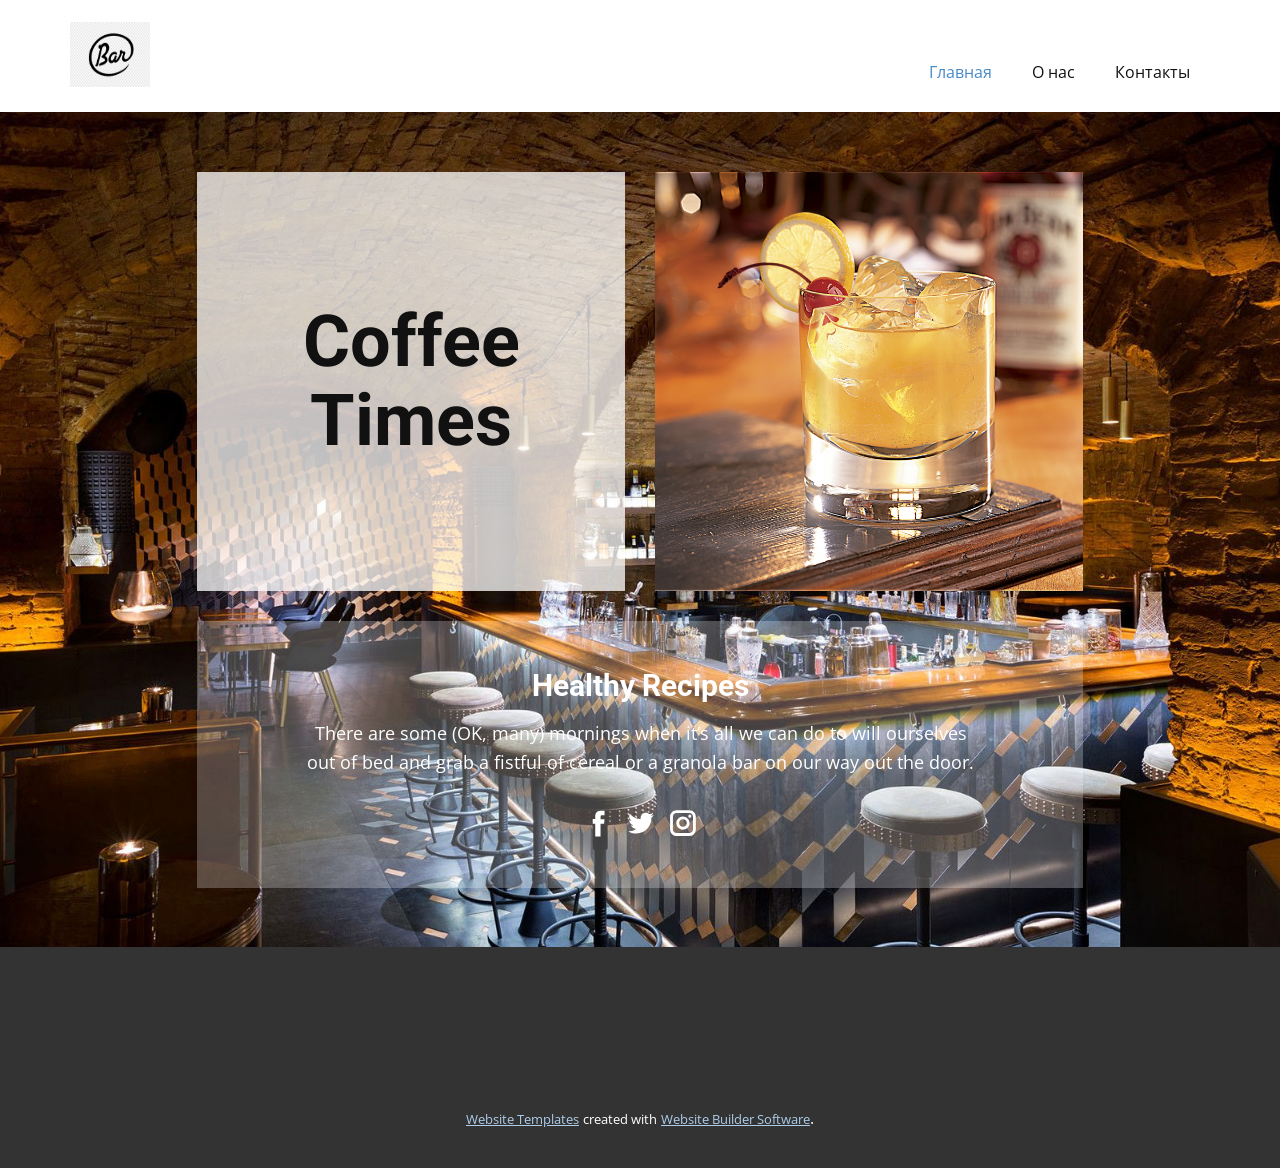
==== index.html @ fc721bdf "Add files via upload" ====
<!DOCTYPE html>
<html style="font-size: 16px;" lang="ru"><head>
    <meta name="viewport" content="width=device-width, initial-scale=1.0">
    <meta charset="utf-8">
    <meta name="keywords" content="Coffee Times, Healthy Recipes">
    <meta name="description" content="">
    <title>Главная</title>
    <link rel="stylesheet" href="nicepage.css" media="screen">
<link rel="stylesheet" href="Главная.css" media="screen">
    <script class="u-script" type="text/javascript" src="jquery.js" defer=""></script>
    <script class="u-script" type="text/javascript" src="nicepage.js" defer=""></script>
    <meta name="generator" content="Nicepage 5.13.1, nicepage.com">
    <link id="u-theme-google-font" rel="stylesheet" href="https://fonts.googleapis.com/css?family=Roboto:100,100i,300,300i,400,400i,500,500i,700,700i,900,900i|Open+Sans:300,300i,400,400i,500,500i,600,600i,700,700i,800,800i">
    
    
    <script type="application/ld+json">{
		"@context": "http://schema.org",
		"@type": "Organization",
		"name": "",
		"logo": "images/199094504-0.png"
}</script>
    <meta name="theme-color" content="#478ac9">
    <meta property="og:title" content="Главная">
    <meta property="og:type" content="website">
  <meta data-intl-tel-input-cdn-path="intlTelInput/"></head>
  <body data-home-page="Главная.html" data-home-page-title="Главная" class="u-body u-xl-mode" data-lang="ru"><header class="u-clearfix u-header u-header" id="sec-3483"><div class="u-clearfix u-sheet u-sheet-1">
        <a href="https://nicepage.com" class="u-image u-logo u-image-1" data-image-width="4617" data-image-height="3744">
          <img src="images/199094504-0.png" class="u-logo-image u-logo-image-1">
        </a>
        <nav class="u-menu u-menu-dropdown u-offcanvas u-menu-1">
          <div class="menu-collapse" style="font-size: 1rem; letter-spacing: 0px;">
            <a class="u-button-style u-custom-left-right-menu-spacing u-custom-padding-bottom u-custom-top-bottom-menu-spacing u-nav-link u-text-active-palette-1-base u-text-hover-palette-2-base" href="#">
              <svg class="u-svg-link" viewBox="0 0 24 24"><use xmlns:xlink="http://www.w3.org/1999/xlink" xlink:href="#menu-hamburger"></use></svg>
              <svg class="u-svg-content" version="1.1" id="menu-hamburger" viewBox="0 0 16 16" x="0px" y="0px" xmlns:xlink="http://www.w3.org/1999/xlink" xmlns="http://www.w3.org/2000/svg"><g><rect y="1" width="16" height="2"></rect><rect y="7" width="16" height="2"></rect><rect y="13" width="16" height="2"></rect>
</g></svg>
            </a>
          </div>
          <div class="u-nav-container">
            <ul class="u-nav u-unstyled u-nav-1"><li class="u-nav-item"><a class="u-button-style u-nav-link u-text-active-palette-1-base u-text-hover-palette-2-base" href="Главная.html" style="padding: 10px 20px;">Главная</a>
</li><li class="u-nav-item"><a class="u-button-style u-nav-link u-text-active-palette-1-base u-text-hover-palette-2-base" href="О-нас.html" style="padding: 10px 20px;">О нас</a>
</li><li class="u-nav-item"><a class="u-button-style u-nav-link u-text-active-palette-1-base u-text-hover-palette-2-base" href="Контакты.html" style="padding: 10px 20px;">Контакты</a>
</li></ul>
          </div>
          <div class="u-nav-container-collapse">
            <div class="u-black u-container-style u-inner-container-layout u-opacity u-opacity-95 u-sidenav">
              <div class="u-inner-container-layout u-sidenav-overflow">
                <div class="u-menu-close"></div>
                <ul class="u-align-center u-nav u-popupmenu-items u-unstyled u-nav-2"><li class="u-nav-item"><a class="u-button-style u-nav-link" href="Главная.html">Главная</a>
</li><li class="u-nav-item"><a class="u-button-style u-nav-link" href="О-нас.html">О нас</a>
</li><li class="u-nav-item"><a class="u-button-style u-nav-link" href="Контакты.html">Контакты</a>
</li></ul>
              </div>
            </div>
            <div class="u-black u-menu-overlay u-opacity u-opacity-70"></div>
          </div>
        </nav>
      </div></header>
    <section class="u-align-center u-clearfix u-image u-section-1" id="carousel_4500">
      <div class="u-clearfix u-sheet u-valign-middle u-sheet-1">
        <div class="u-clearfix u-gutter-30 u-layout-wrap u-layout-wrap-1">
          <div class="u-gutter-0 u-layout">
            <div class="u-layout-col">
              <div class="u-size-30">
                <div class="u-layout-row">
                  <div class="u-container-style u-layout-cell u-left-cell u-opacity u-opacity-75 u-right-cell u-size-30 u-white u-layout-cell-1">
                    <div class="u-container-layout u-valign-middle u-container-layout-1">
                      <h2 class="u-align-center u-text u-text-1">Coffee Times</h2>
                    </div>
                  </div>
                  <div class="u-container-style u-image u-layout-cell u-size-30 u-image-1" data-image-width="501" data-image-height="750">
                    <div class="u-container-layout u-container-layout-2"></div>
                  </div>
                </div>
              </div>
              <div class="u-size-30">
                <div class="u-layout-row">
                  <div class="u-align-center-lg u-align-center-md u-align-center-sm u-align-center-xs u-container-style u-layout-cell u-left-cell u-opacity u-opacity-25 u-right-cell u-size-60 u-white u-layout-cell-3">
                    <div class="u-container-layout u-valign-middle u-container-layout-3">
                      <h2 class="u-align-center-xl u-text u-text-body-alt-color u-text-2">Healthy Recipes</h2>
                      <p class="u-align-center-xl u-text u-text-body-alt-color u-text-3">There are some (OK, many) mornings when it’s all we can do to will ourselves out of bed and grab a fistful of cereal or a granola bar on our way out the door.</p>
                      <div class="u-social-icons u-spacing-10 u-social-icons-1">
                        <a class="u-social-url" target="_blank" href=""><span class="u-icon u-icon-circle u-social-facebook u-social-icon u-text-white u-icon-1"><svg class="u-svg-link" preserveAspectRatio="xMidYMin slice" viewBox="0 0 112 112" style=""><use xmlns:xlink="http://www.w3.org/1999/xlink" xlink:href="#svg-989c"></use></svg><svg x="0px" y="0px" viewBox="0 0 112 112" id="svg-989c" class="u-svg-content"><path d="M75.5,28.8H65.4c-1.5,0-4,0.9-4,4.3v9.4h13.9l-1.5,15.8H61.4v45.1H42.8V58.3h-8.8V42.4h8.8V32.2 c0-7.4,3.4-18.8,18.8-18.8h13.8v15.4H75.5z"></path></svg></span>
                        </a>
                        <a class="u-social-url" target="_blank" href=""><span class="u-icon u-icon-circle u-social-icon u-social-twitter u-text-white u-icon-2"><svg class="u-svg-link" preserveAspectRatio="xMidYMin slice" viewBox="0 0 112 112" style=""><use xmlns:xlink="http://www.w3.org/1999/xlink" xlink:href="#svg-8198"></use></svg><svg x="0px" y="0px" viewBox="0 0 112 112" id="svg-8198" class="u-svg-content"><path d="M92.2,38.2c0,0.8,0,1.6,0,2.3c0,24.3-18.6,52.4-52.6,52.4c-10.6,0.1-20.2-2.9-28.5-8.2 c1.4,0.2,2.9,0.2,4.4,0.2c8.7,0,16.7-2.9,23-7.9c-8.1-0.2-14.9-5.5-17.3-12.8c1.1,0.2,2.4,0.2,3.4,0.2c1.6,0,3.3-0.2,4.8-0.7 c-8.4-1.6-14.9-9.2-14.9-18c0-0.2,0-0.2,0-0.2c2.5,1.4,5.4,2.2,8.4,2.3c-5-3.3-8.3-8.9-8.3-15.4c0-3.4,1-6.5,2.5-9.2 c9.1,11.1,22.7,18.5,38,19.2c-0.2-1.4-0.4-2.8-0.4-4.3c0.1-10,8.3-18.2,18.5-18.2c5.4,0,10.1,2.2,13.5,5.7c4.3-0.8,8.1-2.3,11.7-4.5 c-1.4,4.3-4.3,7.9-8.1,10.1c3.7-0.4,7.3-1.4,10.6-2.9C98.9,32.3,95.7,35.5,92.2,38.2z"></path></svg></span>
                        </a>
                        <a class="u-social-url" target="_blank" href=""><span class="u-icon u-icon-circle u-social-icon u-social-instagram u-text-white u-icon-3"><svg class="u-svg-link" preserveAspectRatio="xMidYMin slice" viewBox="0 0 112 112" style=""><use xmlns:xlink="http://www.w3.org/1999/xlink" xlink:href="#svg-5585"></use></svg><svg x="0px" y="0px" viewBox="0 0 112 112" id="svg-5585" class="u-svg-content"><path d="M55.9,32.9c-12.8,0-23.2,10.4-23.2,23.2s10.4,23.2,23.2,23.2s23.2-10.4,23.2-23.2S68.7,32.9,55.9,32.9z M55.9,69.4c-7.4,0-13.3-6-13.3-13.3c-0.1-7.4,6-13.3,13.3-13.3s13.3,6,13.3,13.3C69.3,63.5,63.3,69.4,55.9,69.4z"></path><path d="M79.7,26.8c-3,0-5.4,2.5-5.4,5.4s2.5,5.4,5.4,5.4c3,0,5.4-2.5,5.4-5.4S82.7,26.8,79.7,26.8z"></path><path d="M78.2,11H33.5C21,11,10.8,21.3,10.8,33.7v44.7c0,12.6,10.2,22.8,22.7,22.8h44.7c12.6,0,22.7-10.2,22.7-22.7 V33.7C100.8,21.1,90.6,11,78.2,11z M91,78.4c0,7.1-5.8,12.8-12.8,12.8H33.5c-7.1,0-12.8-5.8-12.8-12.8V33.7 c0-7.1,5.8-12.8,12.8-12.8h44.7c7.1,0,12.8,5.8,12.8,12.8V78.4z"></path></svg></span>
                        </a>
                      </div>
                    </div>
                  </div>
                </div>
              </div>
            </div>
          </div>
        </div>
      </div>
    </section>
    
    
    <footer class="u-align-center u-clearfix u-footer u-grey-80 u-footer" id="sec-0351"><div class="u-clearfix u-sheet u-sheet-1"></div></footer>
    <section class="u-backlink u-clearfix u-grey-80">
      <a class="u-link" href="https://nicepage.com/website-templates" target="_blank">
        <span>Website Templates</span>
      </a>
      <p class="u-text">
        <span>created with</span>
      </p>
      <a class="u-link" href="" target="_blank">
        <span>Website Builder Software</span>
      </a>. 
    </section>
  
</body></html>
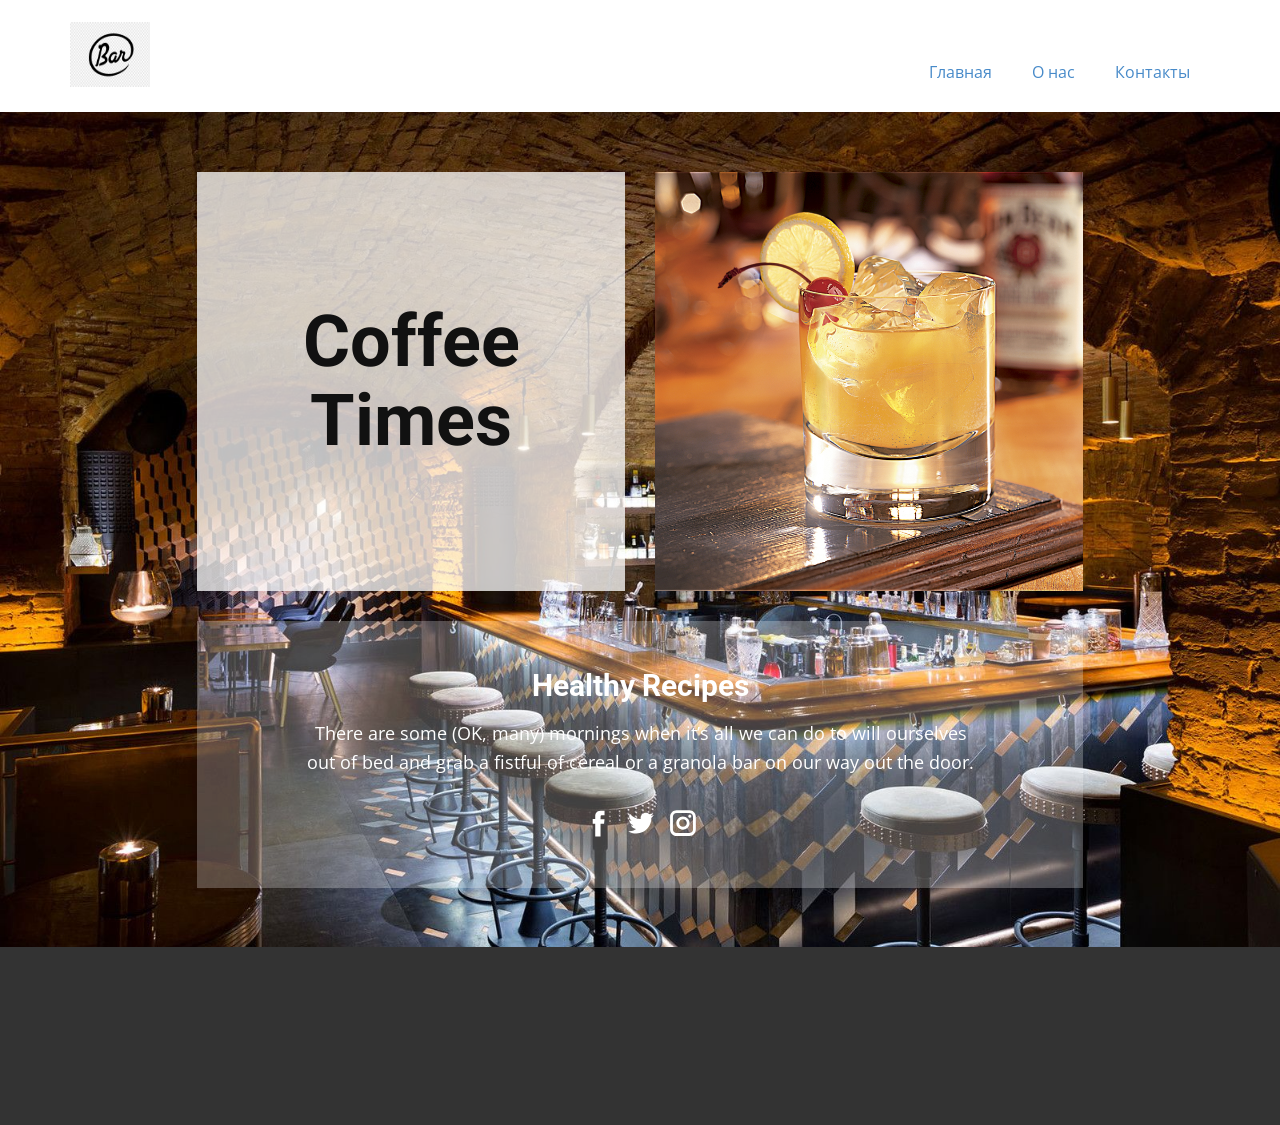
==== commit 32962276: "Update index.html" ====
--- a/index.html
+++ b/index.html
@@ -37,8 +37,8 @@
           </div>
           <div class="u-nav-container">
             <ul class="u-nav u-unstyled u-nav-1"><li class="u-nav-item"><a class="u-button-style u-nav-link u-text-active-palette-1-base u-text-hover-palette-2-base" href="Главная.html" style="padding: 10px 20px;">Главная</a>
-</li><li class="u-nav-item"><a class="u-button-style u-nav-link u-text-active-palette-1-base u-text-hover-palette-2-base" href="О-нас.html" style="padding: 10px 20px;">О нас</a>
-</li><li class="u-nav-item"><a class="u-button-style u-nav-link u-text-active-palette-1-base u-text-hover-palette-2-base" href="Контакты.html" style="padding: 10px 20px;">Контакты</a>
+</li><li class="u-nav-item"><a class="u-button-style u-nav-link u-text-active-palette-1-base u-text-hover-palette-2-base" href="Главная.html" style="padding: 10px 20px;">О нас</a>
+</li><li class="u-nav-item"><a class="u-button-style u-nav-link u-text-active-palette-1-base u-text-hover-palette-2-base" href="Главная.html" style="padding: 10px 20px;">Контакты</a>
 </li></ul>
           </div>
           <div class="u-nav-container-collapse">
@@ -46,8 +46,8 @@
               <div class="u-inner-container-layout u-sidenav-overflow">
                 <div class="u-menu-close"></div>
                 <ul class="u-align-center u-nav u-popupmenu-items u-unstyled u-nav-2"><li class="u-nav-item"><a class="u-button-style u-nav-link" href="Главная.html">Главная</a>
-</li><li class="u-nav-item"><a class="u-button-style u-nav-link" href="О-нас.html">О нас</a>
-</li><li class="u-nav-item"><a class="u-button-style u-nav-link" href="Контакты.html">Контакты</a>
+</li><li class="u-nav-item"><a class="u-button-style u-nav-link" href="Главная.htmll">О нас</a>
+</li><li class="u-nav-item"><a class="u-button-style u-nav-link" href="Главная.html">Контакты</a>
 </li></ul>
               </div>
             </div>
@@ -99,15 +99,8 @@
     
     <footer class="u-align-center u-clearfix u-footer u-grey-80 u-footer" id="sec-0351"><div class="u-clearfix u-sheet u-sheet-1"></div></footer>
     <section class="u-backlink u-clearfix u-grey-80">
-      <a class="u-link" href="https://nicepage.com/website-templates" target="_blank">
-        <span>Website Templates</span>
-      </a>
-      <p class="u-text">
-        <span>created with</span>
-      </p>
-      <a class="u-link" href="" target="_blank">
-        <span>Website Builder Software</span>
-      </a>. 
+      <a class="u-link"  target="_blank">
+        
     </section>
   
-</body></html>+</body></html>
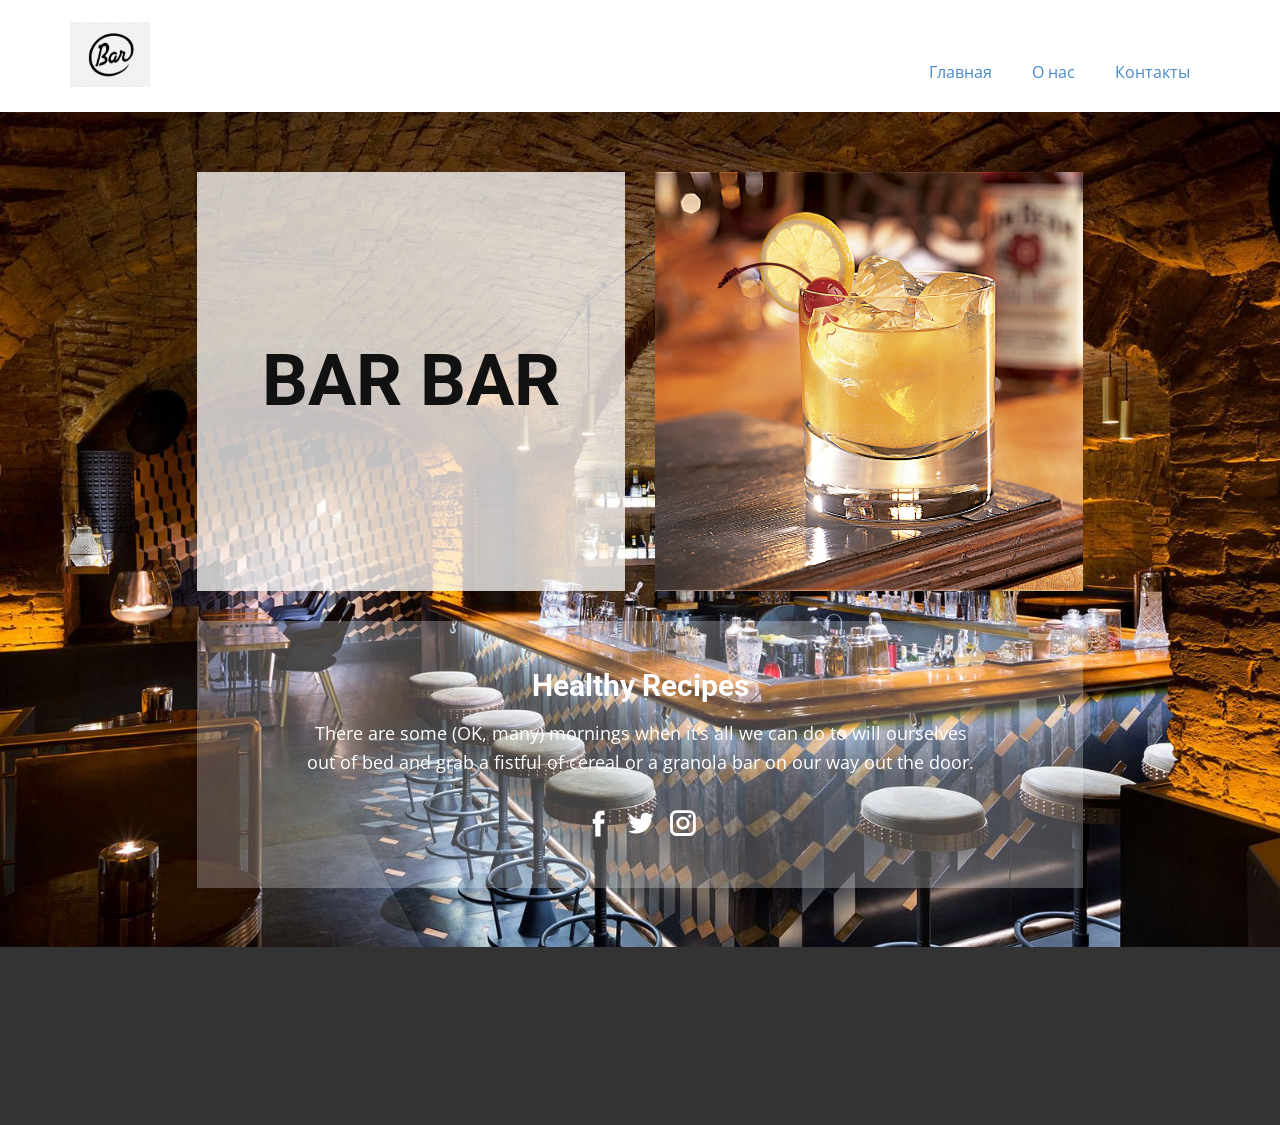
==== commit 5c4a0ebd: "Update index.html" ====
--- a/index.html
+++ b/index.html
@@ -64,7 +64,7 @@
                 <div class="u-layout-row">
                   <div class="u-container-style u-layout-cell u-left-cell u-opacity u-opacity-75 u-right-cell u-size-30 u-white u-layout-cell-1">
                     <div class="u-container-layout u-valign-middle u-container-layout-1">
-                      <h2 class="u-align-center u-text u-text-1">Coffee Times</h2>
+                      <h2 class="u-align-center u-text u-text-1">BAR BAR</h2>
                     </div>
                   </div>
                   <div class="u-container-style u-image u-layout-cell u-size-30 u-image-1" data-image-width="501" data-image-height="750">
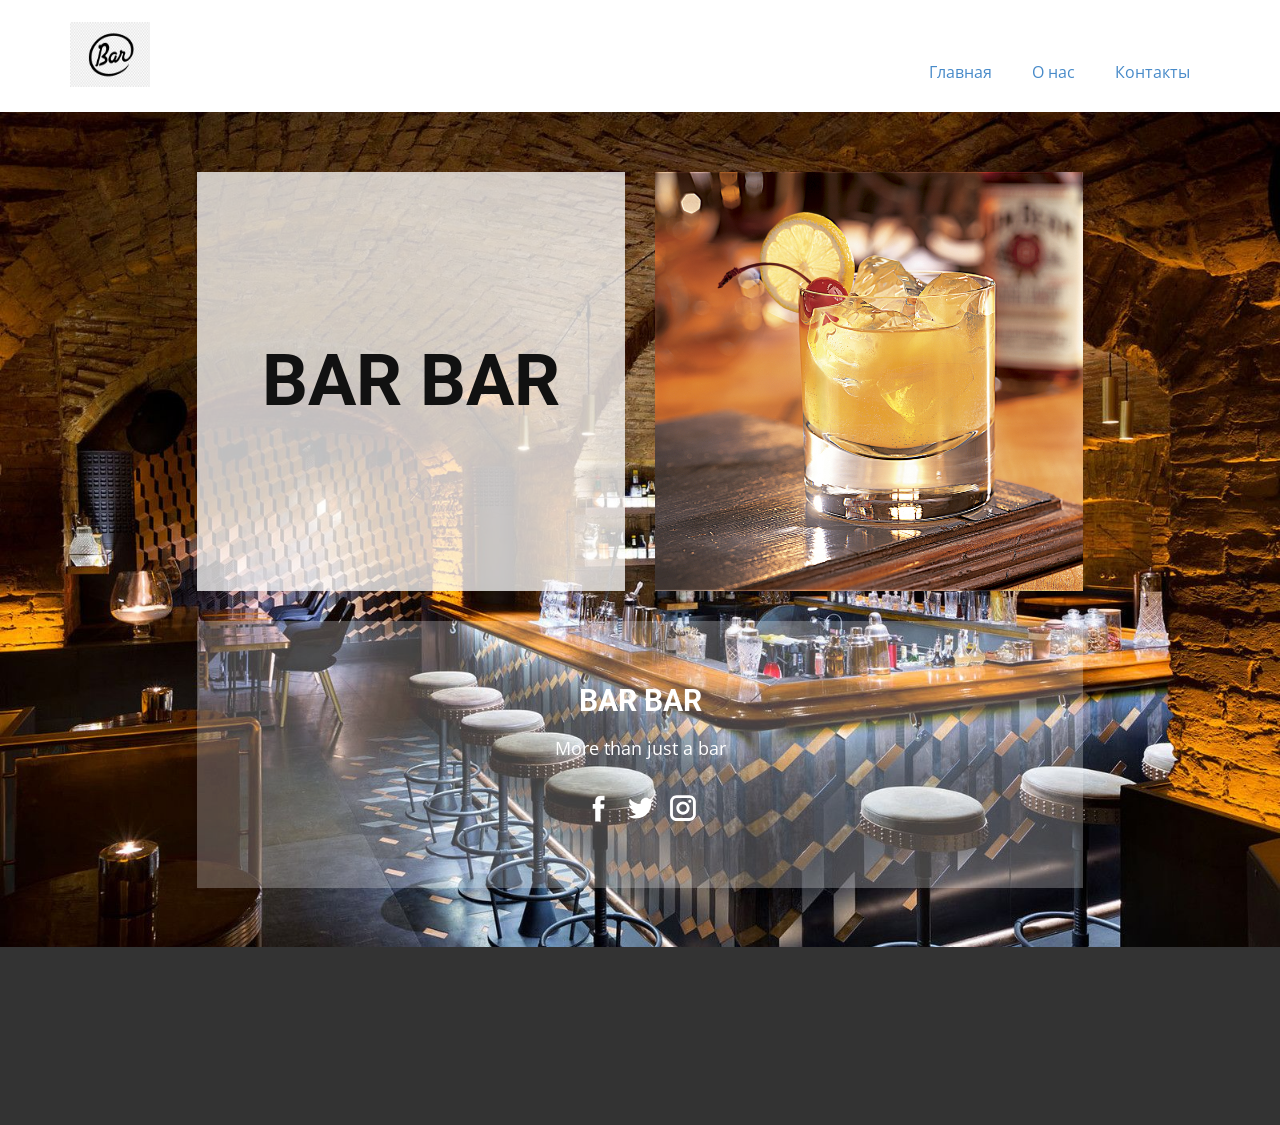
==== commit 4c137d74: "Update index.html" ====
--- a/index.html
+++ b/index.html
@@ -76,8 +76,8 @@
                 <div class="u-layout-row">
                   <div class="u-align-center-lg u-align-center-md u-align-center-sm u-align-center-xs u-container-style u-layout-cell u-left-cell u-opacity u-opacity-25 u-right-cell u-size-60 u-white u-layout-cell-3">
                     <div class="u-container-layout u-valign-middle u-container-layout-3">
-                      <h2 class="u-align-center-xl u-text u-text-body-alt-color u-text-2">Healthy Recipes</h2>
-                      <p class="u-align-center-xl u-text u-text-body-alt-color u-text-3">There are some (OK, many) mornings when it’s all we can do to will ourselves out of bed and grab a fistful of cereal or a granola bar on our way out the door.</p>
+                      <h2 class="u-align-center-xl u-text u-text-body-alt-color u-text-2">BAR BAR</h2>
+                      <p class="u-align-center-xl u-text u-text-body-alt-color u-text-3">More than just a bar</p>
                       <div class="u-social-icons u-spacing-10 u-social-icons-1">
                         <a class="u-social-url" target="_blank" href=""><span class="u-icon u-icon-circle u-social-facebook u-social-icon u-text-white u-icon-1"><svg class="u-svg-link" preserveAspectRatio="xMidYMin slice" viewBox="0 0 112 112" style=""><use xmlns:xlink="http://www.w3.org/1999/xlink" xlink:href="#svg-989c"></use></svg><svg x="0px" y="0px" viewBox="0 0 112 112" id="svg-989c" class="u-svg-content"><path d="M75.5,28.8H65.4c-1.5,0-4,0.9-4,4.3v9.4h13.9l-1.5,15.8H61.4v45.1H42.8V58.3h-8.8V42.4h8.8V32.2 c0-7.4,3.4-18.8,18.8-18.8h13.8v15.4H75.5z"></path></svg></span>
                         </a>
